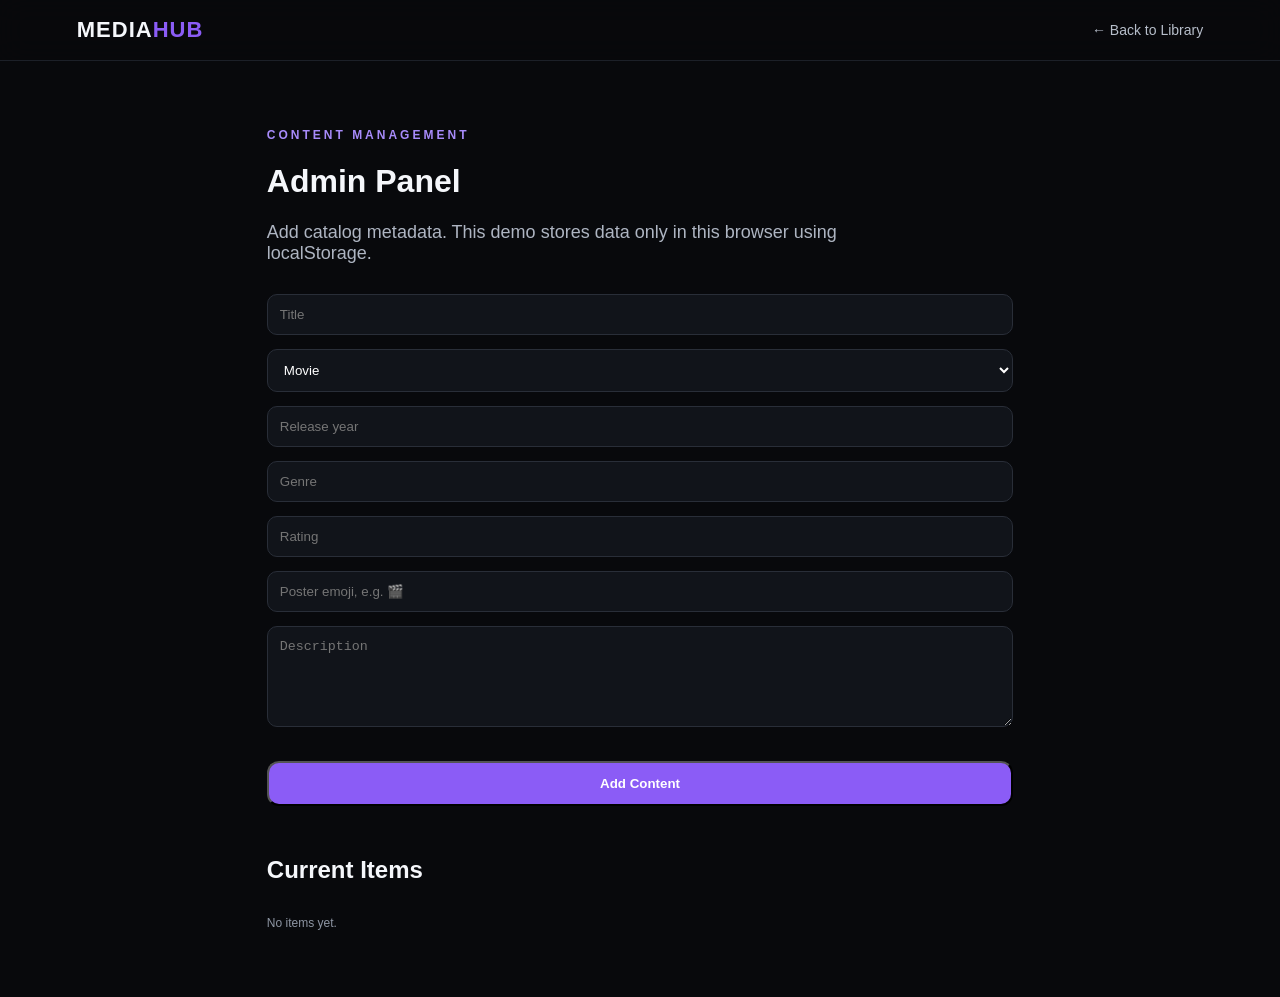
==== admin.html @ c404586c "Add files via upload" ====
<!DOCTYPE html>
<html lang="en"><head><meta charset="UTF-8"><meta name="viewport" content="width=device-width,initial-scale=1"><title>MediaHub Admin</title><link rel="stylesheet" href="style.css"></head>
<body>
<header class="topbar"><a class="brand" href="index.html">MEDIA<span>HUB</span></a><nav><a href="index.html">← Back to Library</a></nav></header>
<main class="admin" style="max-width:900px;margin:auto;padding:55px 6%">
<p class="eyebrow">CONTENT MANAGEMENT</p><h1>Admin Panel</h1><p class="hero-copy">Add catalog metadata. This demo stores data only in this browser using localStorage.</p>
<form id="form" style="display:grid;gap:14px;margin-top:30px">
<input id="title" placeholder="Title" required><select id="type"><option value="movie">Movie</option><option value="series">Series</option><option value="anime">Anime</option><option value="other">Other</option></select>
<input id="year" type="number" placeholder="Release year" required><input id="genre" placeholder="Genre" required><input id="rating" type="number" step=".1" min="0" max="10" placeholder="Rating" required><input id="emoji" placeholder="Poster emoji, e.g. 🎬">
<textarea id="description" rows="5" placeholder="Description"></textarea><button class="cta" type="submit">Add Content</button>
</form>
<section style="margin-top:50px"><h2>Current Items</h2><div id="adminList" style="display:grid;gap:10px"></div></section>
</main>
<script>
let items=JSON.parse(localStorage.getItem("mediahub_content")||"[]");
const $=s=>document.querySelector(s);
function save(){localStorage.setItem("mediahub_content",JSON.stringify(items))}
function draw(){ $("#adminList").innerHTML=items.map(x=>`<div style="display:flex;justify-content:space-between;gap:10px;padding:14px;background:#11141a;border:1px solid #1f242d;border-radius:10px"><span>${x.emoji||"🎬"} <b>${x.title}</b> · ${x.type} · ${x.year}</span><button onclick="removeItem(${x.id})" class="icon-btn">Delete</button></div>`).join("")||'<p class="meta">No items yet.</p>'}
function removeItem(id){items=items.filter(x=>x.id!==id);save();draw()}
$("#form").onsubmit=e=>{e.preventDefault();items.push({id:Date.now(),title:$("#title").value,type:$("#type").value,year:+$("#year").value,genre:$("#genre").value,rating:+$("#rating").value,emoji:$("#emoji").value,description:$("#description").value});save();e.target.reset();draw()}
draw();
</script></body></html>
---- style.css ----
*{box-sizing:border-box}html{scroll-behavior:smooth}body{margin:0;background:#08090c;color:#f5f7fb;font-family:Inter,Arial,sans-serif}a{color:inherit;text-decoration:none}.topbar{position:sticky;top:0;z-index:10;display:flex;align-items:center;gap:28px;padding:17px 6%;background:rgba(8,9,12,.88);backdrop-filter:blur(14px);border-bottom:1px solid #1c2028}.brand{font-size:22px;font-weight:900;letter-spacing:1px;margin-right:auto}.brand span{color:#8b5cf6}.topbar nav{display:flex;gap:20px;font-size:14px;color:#b7beca}.topbar nav a:hover{color:#fff}.icon-btn{background:#171a21;color:#fff;border:1px solid #292e38;border-radius:10px;padding:9px 11px;cursor:pointer}.hero{min-height:65vh;display:flex;align-items:center;padding:80px 8%;background:radial-gradient(circle at 75% 30%,#38206b 0,transparent 30%),linear-gradient(135deg,#0b0c11,#11121a)}.eyebrow{color:#a78bfa;font-size:12px;letter-spacing:3px;font-weight:800}.hero h1{font-size:clamp(42px,7vw,78px);line-height:.98;margin:18px 0}.hero h1 span{color:#a78bfa}.hero-copy{max-width:620px;color:#aeb5c2;font-size:18px}.cta{display:inline-block;margin-top:20px;background:#8b5cf6;color:#fff;padding:13px 20px;border-radius:12px;font-weight:800}.toolbar{display:flex;gap:12px;padding:25px 6%;position:sticky;top:64px;z-index:5;background:#08090c;border-bottom:1px solid #171a20}.toolbar input,.toolbar select,.admin input,.admin select,.admin textarea{background:#11141a;color:#fff;border:1px solid #292e38;border-radius:10px;padding:12px}.toolbar input{flex:1}.content-section{padding:30px 6%}.section-head{display:flex;align-items:center;gap:12px}.section-head h2{font-size:25px}.section-head span{color:#777f8d;font-size:13px}.grid{display:grid;grid-template-columns:repeat(auto-fill,minmax(180px,1fr));gap:18px}.card{background:#11141a;border:1px solid #1f242d;border-radius:14px;overflow:hidden;cursor:pointer;transition:.2s}.card:hover{transform:translateY(-5px);border-color:#7650d7}.poster{height:250px;background:linear-gradient(145deg,#272a35,#151821);display:flex;align-items:end;padding:15px;font-size:42px}.card-body{padding:14px}.card h3{margin:0 0 5px;font-size:16px}.meta{color:#8e96a4;font-size:12px}.rating{color:#fbbf24;font-size:13px;margin-top:7px}.modal{position:fixed;inset:0;background:rgba(0,0,0,.78);display:grid;place-items:center;padding:20px;z-index:30}.hidden{display:none}.modal-box{width:min(700px,100%);background:#11141a;border:1px solid #303642;border-radius:18px;padding:28px;position:relative}.close{position:absolute;right:15px;top:12px;background:none;border:0;color:#fff;font-size:28px;cursor:pointer}footer{text-align:center;padding:45px;color:#656d7a;border-top:1px solid #181b22}@media(max-width:700px){.topbar nav{display:none}.hero{padding:60px 6%}.toolbar{top:58px;flex-wrap:wrap}.toolbar input{min-width:100%}.grid{grid-template-columns:repeat(2,1fr)}.poster{height:210px}}
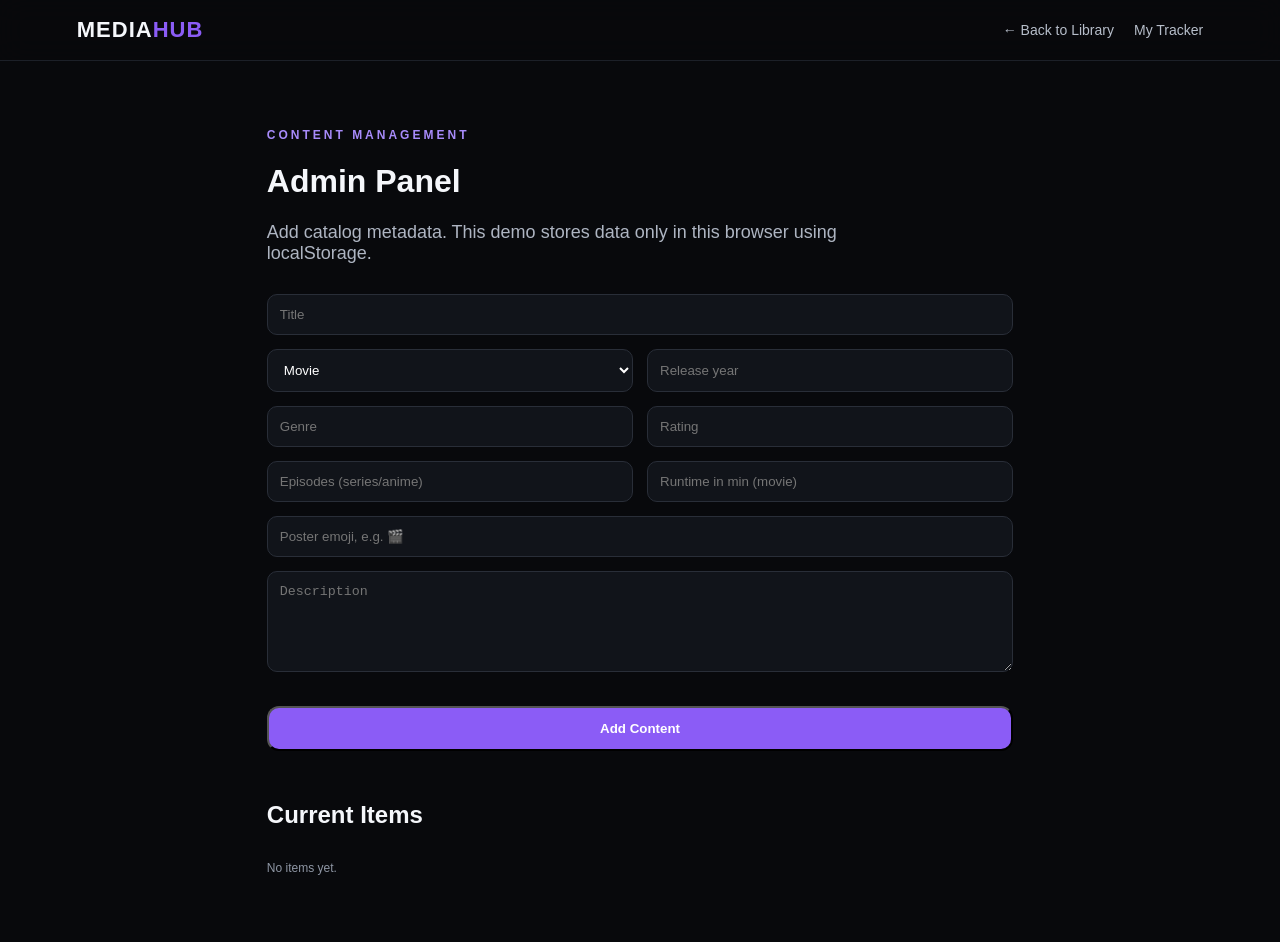
==== commit b3189177: "Add personal watch tracking: status, episode progress, scores and tracker dashboard Users can now tr" ====
--- a/admin.html
+++ b/admin.html
@@ -1,13 +1,20 @@
 <!DOCTYPE html>
 <html lang="en"><head><meta charset="UTF-8"><meta name="viewport" content="width=device-width,initial-scale=1"><title>MediaHub Admin</title><link rel="stylesheet" href="style.css"></head>
 <body>
-<header class="topbar"><a class="brand" href="index.html">MEDIA<span>HUB</span></a><nav><a href="index.html">← Back to Library</a></nav></header>
+<header class="topbar"><a class="brand" href="index.html">MEDIA<span>HUB</span></a><nav><a href="index.html">← Back to Library</a><a href="tracker.html">My Tracker</a></nav></header>
 <main class="admin" style="max-width:900px;margin:auto;padding:55px 6%">
 <p class="eyebrow">CONTENT MANAGEMENT</p><h1>Admin Panel</h1><p class="hero-copy">Add catalog metadata. This demo stores data only in this browser using localStorage.</p>
-<form id="form" style="display:grid;gap:14px;margin-top:30px">
-<input id="title" placeholder="Title" required><select id="type"><option value="movie">Movie</option><option value="series">Series</option><option value="anime">Anime</option><option value="other">Other</option></select>
-<input id="year" type="number" placeholder="Release year" required><input id="genre" placeholder="Genre" required><input id="rating" type="number" step=".1" min="0" max="10" placeholder="Rating" required><input id="emoji" placeholder="Poster emoji, e.g. 🎬">
-<textarea id="description" rows="5" placeholder="Description"></textarea><button class="cta" type="submit">Add Content</button>
+<form id="form" style="display:grid;gap:14px;margin-top:30px;grid-template-columns:repeat(2,1fr)">
+<input id="title" placeholder="Title" required style="grid-column:span 2">
+<select id="type"><option value="movie">Movie</option><option value="series">Series</option><option value="anime">Anime</option><option value="other">Other</option></select>
+<input id="year" type="number" placeholder="Release year" required>
+<input id="genre" placeholder="Genre" required>
+<input id="rating" type="number" step=".1" min="0" max="10" placeholder="Rating" required>
+<input id="episodes" type="number" min="0" placeholder="Episodes (series/anime)">
+<input id="runtime" type="number" min="0" placeholder="Runtime in min (movie)">
+<input id="emoji" placeholder="Poster emoji, e.g. 🎬" style="grid-column:span 2">
+<textarea id="description" rows="5" placeholder="Description" style="grid-column:span 2"></textarea>
+<button class="cta" type="submit" style="grid-column:span 2">Add Content</button>
 </form>
 <section style="margin-top:50px"><h2>Current Items</h2><div id="adminList" style="display:grid;gap:10px"></div></section>
 </main>
@@ -15,8 +22,9 @@
 let items=JSON.parse(localStorage.getItem("mediahub_content")||"[]");
 const $=s=>document.querySelector(s);
 function save(){localStorage.setItem("mediahub_content",JSON.stringify(items))}
-function draw(){ $("#adminList").innerHTML=items.map(x=>`<div style="display:flex;justify-content:space-between;gap:10px;padding:14px;background:#11141a;border:1px solid #1f242d;border-radius:10px"><span>${x.emoji||"🎬"} <b>${x.title}</b> · ${x.type} · ${x.year}</span><button onclick="removeItem(${x.id})" class="icon-btn">Delete</button></div>`).join("")||'<p class="meta">No items yet.</p>'}
+function draw(){ $("#adminList").innerHTML=items.map(x=>`<div style="display:flex;justify-content:space-between;gap:10px;padding:14px;background:#11141a;border:1px solid #1f242d;border-radius:10px"><span>${x.emoji||"🎬"} <b>${x.title}</b> · ${x.type} · ${x.year}${x.episodes?` · ${x.episodes} eps`:""}${x.runtime?` · ${x.runtime} min`:""}</span><button onclick="removeItem(${x.id})" class="icon-btn">Delete</button></div>`).join("")||'<p class="meta">No items yet.</p>'}
 function removeItem(id){items=items.filter(x=>x.id!==id);save();draw()}
-$("#form").onsubmit=e=>{e.preventDefault();items.push({id:Date.now(),title:$("#title").value,type:$("#type").value,year:+$("#year").value,genre:$("#genre").value,rating:+$("#rating").value,emoji:$("#emoji").value,description:$("#description").value});save();e.target.reset();draw()}
+$("#type").onchange=e=>{const t=e.target.value;$("#episodes").disabled=!(t==="series"||t==="anime");$("#runtime").disabled=!(t==="movie"||t==="other")};
+$("#form").onsubmit=e=>{e.preventDefault();const t=$("#type").value;items.push({id:Date.now(),title:$("#title").value,type:t,year:+$("#year").value,genre:$("#genre").value,rating:+$("#rating").value,emoji:$("#emoji").value,description:$("#description").value,episodes:(t==="series"||t==="anime")&&$("#episodes").value?+$("#episodes").value:undefined,runtime:(t==="movie"||t==="other")&&$("#runtime").value?+$("#runtime").value:undefined});save();e.target.reset();draw()}
 draw();
 </script></body></html>
--- a/style.css
+++ b/style.css
@@ -1 +1,78 @@
-*{box-sizing:border-box}html{scroll-behavior:smooth}body{margin:0;background:#08090c;color:#f5f7fb;font-family:Inter,Arial,sans-serif}a{color:inherit;text-decoration:none}.topbar{position:sticky;top:0;z-index:10;display:flex;align-items:center;gap:28px;padding:17px 6%;background:rgba(8,9,12,.88);backdrop-filter:blur(14px);border-bottom:1px solid #1c2028}.brand{font-size:22px;font-weight:900;letter-spacing:1px;margin-right:auto}.brand span{color:#8b5cf6}.topbar nav{display:flex;gap:20px;font-size:14px;color:#b7beca}.topbar nav a:hover{color:#fff}.icon-btn{background:#171a21;color:#fff;border:1px solid #292e38;border-radius:10px;padding:9px 11px;cursor:pointer}.hero{min-height:65vh;display:flex;align-items:center;padding:80px 8%;background:radial-gradient(circle at 75% 30%,#38206b 0,transparent 30%),linear-gradient(135deg,#0b0c11,#11121a)}.eyebrow{color:#a78bfa;font-size:12px;letter-spacing:3px;font-weight:800}.hero h1{font-size:clamp(42px,7vw,78px);line-height:.98;margin:18px 0}.hero h1 span{color:#a78bfa}.hero-copy{max-width:620px;color:#aeb5c2;font-size:18px}.cta{display:inline-block;margin-top:20px;background:#8b5cf6;color:#fff;padding:13px 20px;border-radius:12px;font-weight:800}.toolbar{display:flex;gap:12px;padding:25px 6%;position:sticky;top:64px;z-index:5;background:#08090c;border-bottom:1px solid #171a20}.toolbar input,.toolbar select,.admin input,.admin select,.admin textarea{background:#11141a;color:#fff;border:1px solid #292e38;border-radius:10px;padding:12px}.toolbar input{flex:1}.content-section{padding:30px 6%}.section-head{display:flex;align-items:center;gap:12px}.section-head h2{font-size:25px}.section-head span{color:#777f8d;font-size:13px}.grid{display:grid;grid-template-columns:repeat(auto-fill,minmax(180px,1fr));gap:18px}.card{background:#11141a;border:1px solid #1f242d;border-radius:14px;overflow:hidden;cursor:pointer;transition:.2s}.card:hover{transform:translateY(-5px);border-color:#7650d7}.poster{height:250px;background:linear-gradient(145deg,#272a35,#151821);display:flex;align-items:end;padding:15px;font-size:42px}.card-body{padding:14px}.card h3{margin:0 0 5px;font-size:16px}.meta{color:#8e96a4;font-size:12px}.rating{color:#fbbf24;font-size:13px;margin-top:7px}.modal{position:fixed;inset:0;background:rgba(0,0,0,.78);display:grid;place-items:center;padding:20px;z-index:30}.hidden{display:none}.modal-box{width:min(700px,100%);background:#11141a;border:1px solid #303642;border-radius:18px;padding:28px;position:relative}.close{position:absolute;right:15px;top:12px;background:none;border:0;color:#fff;font-size:28px;cursor:pointer}footer{text-align:center;padding:45px;color:#656d7a;border-top:1px solid #181b22}@media(max-width:700px){.topbar nav{display:none}.hero{padding:60px 6%}.toolbar{top:58px;flex-wrap:wrap}.toolbar input{min-width:100%}.grid{grid-template-columns:repeat(2,1fr)}.poster{height:210px}}
+*{box-sizing:border-box}html{scroll-behavior:smooth}body{margin:0;background:#08090c;color:#f5f7fb;font-family:Inter,Arial,sans-serif}a{color:inherit;text-decoration:none}.topbar{position:sticky;top:0;z-index:10;display:flex;align-items:center;gap:28px;padding:17px 6%;background:rgba(8,9,12,.88);backdrop-filter:blur(14px);border-bottom:1px solid #1c2028}.brand{font-size:22px;font-weight:900;letter-spacing:1px;margin-right:auto}.brand span{color:#8b5cf6}.topbar nav{display:flex;gap:20px;font-size:14px;color:#b7beca}.topbar nav a:hover{color:#fff}.icon-btn{background:#171a21;color:#fff;border:1px solid #292e38;border-radius:10px;padding:9px 11px;cursor:pointer}.hero{min-height:65vh;display:flex;align-items:center;padding:80px 8%;background:radial-gradient(circle at 75% 30%,#38206b 0,transparent 30%),linear-gradient(135deg,#0b0c11,#11121a)}.eyebrow{color:#a78bfa;font-size:12px;letter-spacing:3px;font-weight:800}.hero h1{font-size:clamp(42px,7vw,78px);line-height:.98;margin:18px 0}.hero h1 span{color:#a78bfa}.hero-copy{max-width:620px;color:#aeb5c2;font-size:18px}.cta{display:inline-block;margin-top:20px;background:#8b5cf6;color:#fff;padding:13px 20px;border-radius:12px;font-weight:800}.toolbar{display:flex;gap:12px;padding:25px 6%;position:sticky;top:64px;z-index:5;background:#08090c;border-bottom:1px solid #171a20}.toolbar input,.toolbar select,.admin input,.admin select,.admin textarea{background:#11141a;color:#fff;border:1px solid #292e38;border-radius:10px;padding:12px}.toolbar input{flex:1}.content-section{padding:30px 6%}.section-head{display:flex;align-items:center;gap:12px}.section-head h2{font-size:25px}.section-head span{color:#777f8d;font-size:13px}.grid{display:grid;grid-template-columns:repeat(auto-fill,minmax(180px,1fr));gap:18px}.card{background:#11141a;border:1px solid #1f242d;border-radius:14px;overflow:hidden;cursor:pointer;transition:.2s}.card:hover{transform:translateY(-5px);border-color:#7650d7}.poster{height:250px;background:linear-gradient(145deg,#272a35,#151821);display:flex;align-items:end;padding:15px;font-size:42px}.card-body{padding:14px}.card h3{margin:0 0 5px;font-size:16px}.meta{color:#8e96a4;font-size:12px}.rating{color:#fbbf24;font-size:13px;margin-top:7px}.modal{position:fixed;inset:0;background:rgba(0,0,0,.78);display:grid;place-items:center;padding:20px;z-index:30}.hidden{display:none}.modal-box{width:min(700px,100%);background:#11141a;border:1px solid #303642;border-radius:18px;padding:28px;position:relative}.close{position:absolute;right:15px;top:12px;background:none;border:0;color:#fff;font-size:28px;cursor:pointer}footer{text-align:center;padding:45px;color:#656d7a;border-top:1px solid #181b22}/* ---------- light theme ---------- */
+body.light{background:#f4f5f8;color:#14161c}
+body.light a{color:inherit}
+body.light .topbar{background:rgba(244,245,248,.9);border-bottom:1px solid #dfe3ea}
+body.light .topbar nav{color:#5a6270}
+body.light .icon-btn{background:#fff;color:#14161c;border-color:#d7dce4}
+body.light .hero{background:radial-gradient(circle at 75% 30%,#e4dcff 0,transparent 30%),linear-gradient(135deg,#f7f8fb,#eef0f6)}
+body.light .hero-copy{color:#5a6270}
+body.light .toolbar{background:#f4f5f8;border-bottom:1px solid #e3e6ec}
+body.light .toolbar input,body.light .toolbar select,body.light .admin input,body.light .admin select,body.light .admin textarea{background:#fff;color:#14161c;border-color:#d7dce4}
+body.light .card{background:#fff;border-color:#e3e6ec}
+body.light .poster{background:linear-gradient(145deg,#eceef4,#dfe2ea)}
+body.light .meta{color:#6a7280}
+body.light .modal-box{background:#fff;border-color:#d7dce4}
+body.light footer{border-top:1px solid #e3e6ec;color:#8a92a0}
+
+/* ---------- tracking: badges, chips, progress ---------- */
+.badge{position:absolute;top:10px;right:10px;font-size:10px;font-weight:800;letter-spacing:.6px;text-transform:uppercase;padding:4px 8px;border-radius:8px;background:rgba(0,0,0,.65);backdrop-filter:blur(4px);color:#fff}
+.badge.b-watching{background:#2563eb}.badge.b-completed{background:#16a34a}.badge.b-plan{background:#d97706}.badge.b-onhold{background:#6b7280}.badge.b-dropped{background:#dc2626}
+.poster{position:relative}
+.hero-actions{display:flex;gap:14px;flex-wrap:wrap;margin-top:20px}
+.hero-actions .cta{margin-top:0}
+.cta.ghost{background:transparent;border:1px solid #8b5cf6;color:#a78bfa}
+body.light .cta.ghost{border-color:#7c3aed;color:#6d28d9}
+.bar{height:6px;background:#232733;border-radius:99px;overflow:hidden}
+.bar i{display:block;height:100%;background:linear-gradient(90deg,#8b5cf6,#6366f1);border-radius:99px;transition:width .25s}
+body.light .bar{background:#e3e6ec}
+.card-bar{margin-top:10px}
+.track-panel{margin-top:22px;padding-top:18px;border-top:1px solid #262b36;display:grid;gap:10px}
+body.light .track-panel{border-top-color:#e3e6ec}
+.track-label{font-size:11px;font-weight:800;letter-spacing:2px;text-transform:uppercase;color:#a78bfa;margin-top:6px}
+.chips{display:flex;flex-wrap:wrap;gap:8px}
+.chip{background:#171a21;border:1px solid #292e38;color:#c8cdd8;border-radius:99px;padding:8px 14px;font-size:13px;cursor:pointer;transition:.15s}
+.chip:hover{border-color:#8b5cf6;color:#fff}
+.chip.active{background:#8b5cf6;border-color:#8b5cf6;color:#fff;font-weight:700}
+.chip.untrack{border-style:dashed;color:#98a0ae}
+body.light .chip{background:#fff;color:#3d4450;border-color:#d7dce4}
+body.light .chip.active{background:#7c3aed;border-color:#7c3aed;color:#fff}
+.progress-row{display:flex;align-items:center;gap:10px}
+.progress-row input,.track-panel input,.track-panel textarea{background:#11141a;color:#fff;border:1px solid #292e38;border-radius:10px;padding:10px 12px}
+.progress-row input{width:76px;text-align:center}
+body.light .progress-row input,body.light .track-panel input,body.light .track-panel textarea{background:#fff;color:#14161c;border-color:#d7dce4}
+.icon-btn.step{padding:6px 13px;font-size:16px;line-height:1}
+
+/* ---------- tracker dashboard ---------- */
+.tracker-hero{min-height:38vh}
+.tracker-toolbar{top:64px;gap:14px;align-items:center}
+.tabs{display:flex;gap:8px;flex-wrap:wrap}
+.tab{background:transparent;border:1px solid #292e38;color:#b7beca;border-radius:99px;padding:9px 16px;font-size:13px;cursor:pointer;transition:.15s}
+.tab:hover{color:#fff;border-color:#8b5cf6}
+.tab.active{background:#8b5cf6;border-color:#8b5cf6;color:#fff;font-weight:700}
+body.light .tab{border-color:#d7dce4;color:#5a6270}
+body.light .tab.active{background:#7c3aed;border-color:#7c3aed;color:#fff}
+body.light .tracker-toolbar{background:#f4f5f8;border-bottom:1px solid #e3e6ec}
+.stats-grid{display:grid;grid-template-columns:repeat(auto-fit,minmax(150px,1fr));gap:14px;padding:28px 6% 6px}
+.stat-box,.progress-box{background:#11141a;border:1px solid #1f242d;border-radius:14px;padding:18px;display:flex;flex-direction:column;gap:6px}
+body.light .stat-box,body.light .progress-box{background:#fff;border-color:#e3e6ec}
+.stat-num{font-size:28px;font-weight:900}
+.stat-label{color:#8e96a4;font-size:12px}
+.progress-box .bar{margin-top:auto}
+.stat-head{display:flex;align-items:baseline;gap:8px}
+.tracker-list{display:grid;gap:12px;margin-top:18px}
+.track-row{display:flex;gap:16px;align-items:center;background:#11141a;border:1px solid #1f242d;border-radius:14px;padding:14px 16px;transition:.2s}
+.track-row:hover{border-color:#7650d7;transform:translateY(-2px)}
+body.light .track-row{background:#fff;border-color:#e3e6ec}
+.row-poster{width:56px;height:56px;border-radius:12px;background:linear-gradient(145deg,#272a35,#151821);display:flex;align-items:center;justify-content:center;font-size:26px;flex-shrink:0}
+body.light .row-poster{background:linear-gradient(145deg,#eceef4,#dfe2ea)}
+.row-main{flex:1;min-width:0}
+.row-main b{font-size:15px}
+.row-bar{margin:8px 0 4px;max-width:420px}
+.row-notes{margin-top:6px;font-style:italic}
+.row-actions{display:flex;align-items:center;gap:10px;flex-wrap:wrap;justify-content:flex-end}
+.badge.row-badge{position:static}
+.ep-count{font-size:14px;font-weight:700;min-width:26px;text-align:center}
+.empty-state{text-align:center;padding:70px 20px;display:grid;gap:10px;justify-items:center}
+.empty-emoji{font-size:52px}
+.empty-state p{color:#8e96a4;max-width:380px}
+@media(max-width:700px){.topbar nav{display:none}.hero{padding:60px 6%}.toolbar{top:58px;flex-wrap:wrap}.toolbar input{min-width:100%}.grid{grid-template-columns:repeat(2,1fr)}.poster{height:210px}.track-row{flex-direction:column;align-items:flex-start}.row-actions{width:100%;justify-content:space-between}}
